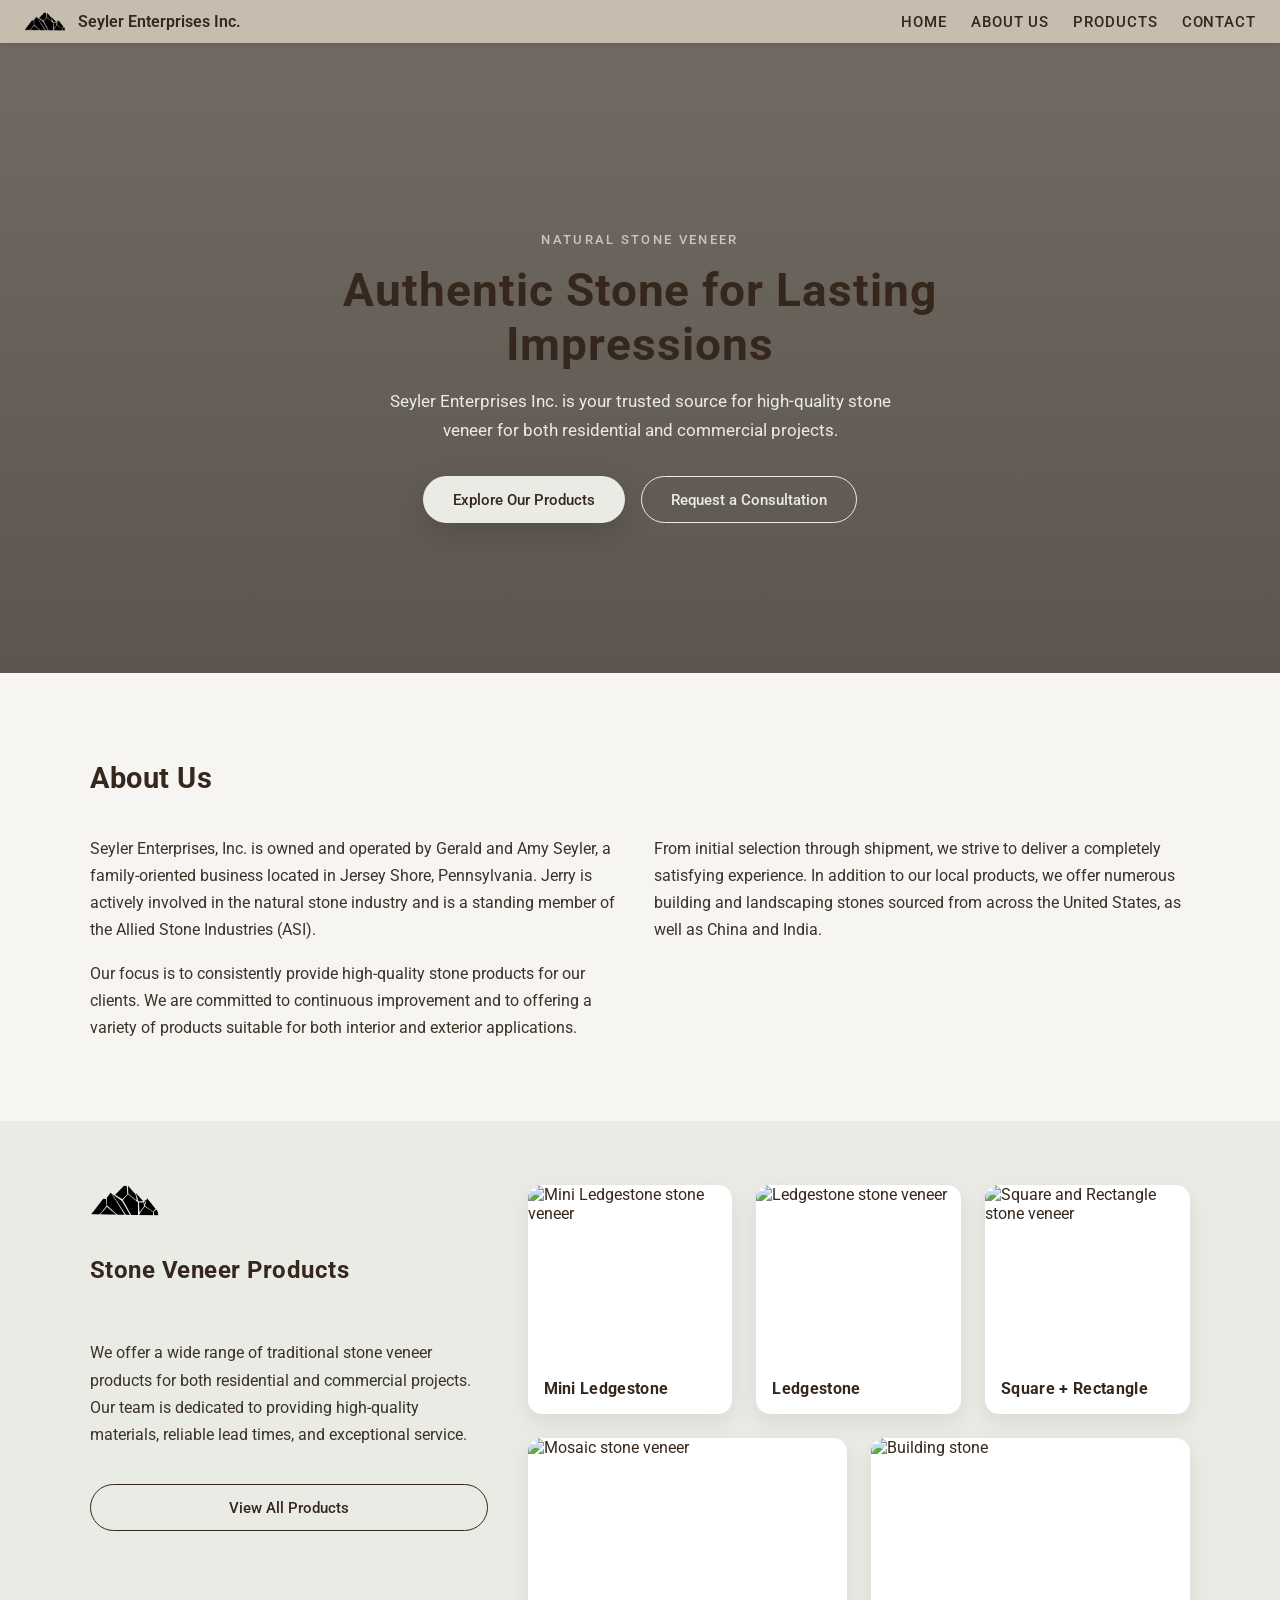
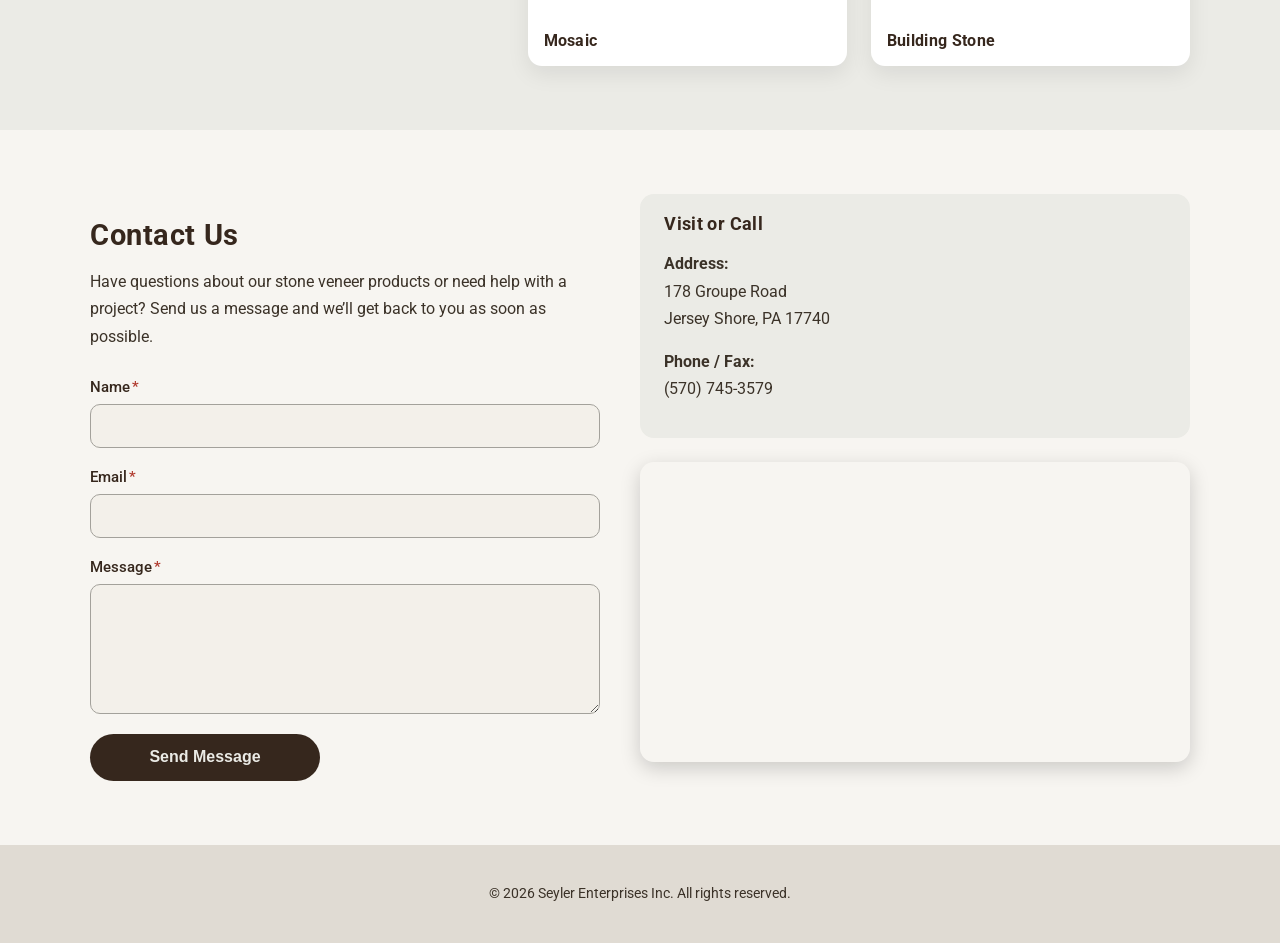
==== index.html @ 55eba983 "Main Page development" ====
<!DOCTYPE html>
<html lang="en">
<head>
    <meta charset="UTF-8">
    <meta name="viewport" content="width=device-width, initial-scale=1.0">
    <title>Seyler Enterprises Inc.</title>

    <link rel="stylesheet" href="styles.css">

    <meta name="description" content="Seyler Enterprises Inc. provides high‑quality natural stone veneer for residential and commercial projects.">
    <meta name="keywords" content="stone veneer, stone, stonework, stone veneer consultation, building stone, natural stone">
    <meta property="og:title" content="Seyler Enterprises Inc. - Stone Veneer Experts">
    <meta property="og:description" content="Discover high‑quality stone veneer products from Seyler Enterprises Inc.">
    <link rel="icon" href="/images/seylerlogo.png" type="image/png">
</head>
<body>
    <header id="home">
        <nav class="site-nav">
            <a href="#home" class="brand">
                <img src="images/seylerlogo.png" alt="Seyler Enterprises mountain logo" class="logo">
                <span class="brand-text">Seyler Enterprises Inc.</span>
            </a>
            <button class="nav-toggle" aria-label="Toggle navigation">
                <span></span><span></span><span></span>
            </button>
            <ul class="nav-links">
                <li><a href="#home">Home</a></li>
                <li><a href="#about">About Us</a></li>
                <li><a href="/products/">Products</a></li>
                <li><a href="#contact">Contact</a></li>
            </ul>
        </nav>

        <section class="hero">
            <div class="hero-inner">
                <p class="eyebrow">Natural Stone Veneer</p>
                <h1>Authentic Stone for Lasting Impressions</h1>
                <p class="hero-subtitle">
                    Seyler Enterprises Inc. is your trusted source for high‑quality stone veneer
                    for both residential and commercial projects.
                </p>
                <div class="hero-actions">
                    <a href="/products/" class="btn btn-primary">Explore Our Products</a>
                    <a href="#contact" class="btn btn-secondary">Request a Consultation</a>
                </div>
            </div>
        </section>
    </header>

    <main>
        <section class="section about" id="about">
            <div class="section-inner">
                <h2>About Us</h2>
                <div class="two-column">
                    <div>
                        <p>
                            Seyler Enterprises, Inc. is owned and operated by Gerald and Amy Seyler,
                            a family‑oriented business located in Jersey Shore, Pennsylvania.
                            Jerry is actively involved in the natural stone industry and is a standing member
                            of the Allied Stone Industries (ASI).
                        </p>
                        <p>
                            Our focus is to consistently provide high‑quality stone products for our clients.
                            We are committed to continuous improvement and to offering a variety of products
                            suitable for both interior and exterior applications.
                        </p>
                    </div>
                    <div>
                        <p>
                            From initial selection through shipment, we strive to deliver a completely satisfying
                            experience. In addition to our local products, we offer numerous building and
                            landscaping stones sourced from across the United States, as well as China and India.
                        </p>
                    </div>
                </div>
            </div>
        </section>

        <section class="section products" id="products">
            <div class="section-inner">
                <div class="products-intro">
                    <div class="products-copy">
                        <img src="images/seylerlogo.png" alt="Seyler Enterprises logo" class="logoprod">
                        <h2>Stone Veneer Products</h2>
                        <p>
                            We offer a wide range of traditional stone veneer products for both residential
                            and commercial projects. Our team is dedicated to providing high‑quality
                            materials, reliable lead times, and exceptional service.
                        </p>
                        <a href="/products/" class="btn btn-outline">View All Products</a>
                    </div>

                    <div class="products-grid">
                        <article class="product-card">
                            <img src="images/stone1.jpg" alt="Mini Ledgestone stone veneer">
                            <h3><a href="/products/mini-ledgestone/">Mini Ledgestone</a></h3>
                        </article>
                        <article class="product-card">
                            <img src="images/stone2.jpg" alt="Ledgestone stone veneer">
                            <h3><a href="/products/ledgestone/">Ledgestone</a></h3>
                        </article>
                        <article class="product-card">
                            <img src="images/stone3.jpg" alt="Square and Rectangle stone veneer">
                            <h3><a href="/products/square-rectangle/">Square + Rectangle</a></h3>
                        </article>
                        <article class="product-card">
                            <img src="images/stone4.jpg" alt="Mosaic stone veneer">
                            <h3><a href="/products/mosaic/">Mosaic</a></h3>
                        </article>
                        <article class="product-card">
                            <img src="images/stone5.jpg" alt="Building stone">
                            <h3><a href="/products/building-stone/">Building Stone</a></h3>
                        </article>
                    </div>
                </div>
            </div>
        </section>

        <section class="section contact-section" id="contact">
            <div class="section-inner contact">
                <div class="contact-left">
                    <h2>Contact Us</h2>
                    <p class="contact-intro">
                        Have questions about our stone veneer products or need help with a project?
                        Send us a message and we’ll get back to you as soon as possible.
                    </p>
                    <form action="https://formspree.io/f/mojnlrzy" method="POST">
                        <div class="form-group">
                            <label for="name">Name<span aria-hidden="true">*</span></label>
                            <input type="text" id="name" name="name" required>
                        </div>

                        <div class="form-group">
                            <label for="email">Email<span aria-hidden="true">*</span></label>
                            <input type="email" id="email" name="email" required>
                        </div>

                        <div class="form-group">
                            <label for="message">Message<span aria-hidden="true">*</span></label>
                            <textarea id="message" name="message" rows="5" required></textarea>
                        </div>

                        <button type="submit" class="submit-btn">
                            Send Message
                        </button>
                    </form>
                </div>

                <div class="contact-right">
                    <div class="contact-details">
                        <h3>Visit or Call</h3>
                        <p><strong>Address:</strong><br>178 Groupe Road<br>Jersey Shore, PA 17740</p>
                        <p><strong>Phone / Fax:</strong><br>(570) 745-3579</p>
                    </div>
                    <div class="map-wrapper">
                        <iframe
                            src="https://www.google.com/maps/embed?pb=!1m18!1m12!1m3!1d3005.645024533542!2d-77.23205892357052!3d41.12044301251035!2m3!1f0!2f0!3f0!3m2!1i1024!2i768!4f13.1!3m3!1m2!1s0x89cefdd07c491e7b%3A0x6454f17bd1262dc9!2sSeyler%20Enterprises%2C%20Inc.!5e0!3m2!1sen!2sus!4v1771478318906!5m2!1sen!2sus"
                            width="100%"
                            height="300"
                            style="border:0;"
                            allowfullscreen=""
                            loading="lazy"
                            referrerpolicy="no-referrer-when-downgrade"
                        ></iframe>
                    </div>
                </div>
            </div>
        </section>
    </main>

    <footer class="site-footer">
        <p>&copy; <span id="year"></span> Seyler Enterprises Inc. All rights reserved.</p>
    </footer>

    <script>
        document.getElementById('year').textContent = new Date().getFullYear();

        const toggle = document.querySelector('.nav-toggle');
        const navLinks = document.querySelector('.nav-links');
        toggle.addEventListener('click', () => {
            navLinks.classList.toggle('open');
            toggle.classList.toggle('open');
        });
    </script>
</body>
</html>
---- styles.css ----
@import url("https://fonts.googleapis.com/css2?family=Roboto:wght@300;400;500;700&display=swap");

:root {
    --fog: #ebebe6;
    --driftwood: #c0b8ab;
    --stone: #a3a19b;
    --oatmeal: #c9c5bf;
    --umber: #685b4d;
    --dumber: #36271d;
    --background: #f7f5f1;
    --white: #ffffff;
    --shadow-soft: 0 10px 30px rgba(0, 0, 0, 0.15);
}

*,
*::before,
*::after {
    box-sizing: border-box;
}

html,
body {
    margin: 0;
    padding: 0;
    font-family: "Roboto", system-ui, -apple-system, BlinkMacSystemFont, "Segoe UI", sans-serif;
    color: var(--dumber);
    background-color: var(--background);
}

img {
    max-width: 100%;
    display: block;
}


.section {
    padding: 4rem 1.5rem;
}

.section-inner {
    max-width: 1100px;
    margin: 0 auto;
}

h1, h2, h3 {
    color: var(--dumber);
    letter-spacing: 0.02em;
}

p {
    line-height: 1.7;
    color: #3b3228;
}


.site-nav {
    position: sticky;
    top: 0;
    z-index: 20;
    display: flex;
    align-items: center;
    justify-content: space-between;
    padding: 0.75rem 1.5rem;
    background: rgba(198, 187, 173, 0.97);
    backdrop-filter: blur(10px);
    box-shadow: 0 1px 6px rgba(0, 0, 0, 0.15);
}

.brand {
    display: flex;
    align-items: center;
    gap: 0.75rem;
    text-decoration: none;
    color: inherit;
}

.logo {
    width: 42px;
    height: auto;
    object-fit: contain;
}

.brand-text {
    font-weight: 600;
    font-size: 1rem;
    white-space: nowrap;
}


.nav-links {
    display: flex;
    align-items: center;
    gap: 1.5rem;
    list-style: none;
    margin: 0;
    padding: 0;
}

.nav-links li a {
    text-decoration: none;
    color: var(--dumber);
    font-weight: 500;
    font-size: 0.95rem;
    letter-spacing: 0.06em;
    text-transform: uppercase;
    padding-bottom: 0.1rem;
    border-bottom: 2px solid transparent;
    transition: color 0.2s ease, border-color 0.2s ease;
}

.nav-links li a:hover {
    color: var(--umber);
    border-color: var(--umber);
}


.nav-toggle {
    display: none;
    flex-direction: column;
    justify-content: center;
    gap: 5px;
    width: 34px;
    height: 34px;
    padding: 0;
    border: none;
    background: transparent;
    cursor: pointer;
}

.nav-toggle span {
    height: 2px;
    background: var(--dumber);
    border-radius: 999px;
    transition: transform 0.25s ease, opacity 0.25s ease, width 0.25s ease;
}

.nav-toggle span:nth-child(1) { width: 100%; }
.nav-toggle span:nth-child(2) { width: 80%; }
.nav-toggle span:nth-child(3) { width: 60%; }

.nav-toggle.open span:nth-child(1) {
    transform: translateY(7px) rotate(45deg);
    width: 100%;
}

.nav-toggle.open span:nth-child(2) {
    opacity: 0;
}

.nav-toggle.open span:nth-child(3) {
    transform: translateY(-7px) rotate(-45deg);
    width: 100%;
}


.hero {
    min-height: 70vh;
    display: flex;
    align-items: center;
    justify-content: center;
    padding: 4.5rem 1.5rem 3rem;
    background: linear-gradient(
            to bottom,
            rgba(40, 32, 24, 0.65),
            rgba(40, 32, 24, 0.75)
        ),
        url("images/stone-background.jpg") center/cover no-repeat;
    color: var(--fog);
}

.hero-inner {
    max-width: 650px;
    text-align: center;
}

.eyebrow {
    text-transform: uppercase;
    letter-spacing: 0.18em;
    font-size: 0.8rem;
    font-weight: 500;
    color: var(--oatmeal);
    margin-bottom: 0.75rem;
}

.hero h1 {
    font-size: clamp(2.15rem, 4vw, 2.9rem);
    margin: 0 0 1rem;
}

.hero-subtitle {
    font-size: 1.05rem;
    max-width: 34rem;
    margin: 0 auto 2rem;
    color: var(--fog);
}

.hero-actions {
    display: flex;
    flex-wrap: wrap;
    justify-content: center;
    gap: 1rem;
}


.btn {
    display: inline-flex;
    align-items: center;
    justify-content: center;
    padding: 0.85rem 1.8rem;
    border-radius: 999px;
    border: 1px solid transparent;
    font-weight: 500;
    text-decoration: none;
    font-size: 0.95rem;
    cursor: pointer;
    transition: background-color 0.22s ease, color 0.22s ease, transform 0.16s ease,
        box-shadow 0.22s ease, border-color 0.22s ease;
}

.btn-primary {
    background-color: var(--fog);
    color: var(--dumber);
    box-shadow: var(--shadow-soft);
}

.btn-primary:hover {
    transform: translateY(-1px);
    box-shadow: 0 14px 32px rgba(0, 0, 0, 0.22);
}

.btn-secondary {
    background-color: transparent;
    color: var(--fog);
    border-color: var(--fog);
}

.btn-secondary:hover {
    background-color: rgba(235, 235, 230, 0.1);
}


.btn-outline {
    border-color: var(--dumber);
    background-color: transparent;
    color: var(--dumber);
    border-radius: 999px;
    padding-inline: 1.6rem;
}

.btn-outline:hover {
    background-color: var(--dumber);
    color: var(--fog);
}


.about {
    background-color: var(--background);
}

.about h2 {
    margin-bottom: 1.5rem;
    font-size: 1.8rem;
}

.two-column {
    display: grid;
    gap: 1.75rem;
}

@media (min-width: 768px) {
    .two-column {
        grid-template-columns: repeat(2, minmax(0, 1fr));
    }
}


.products {
    background-color: var(--fog);
}

.products-intro {
    display: grid;
    gap: 2.5rem;
}

@media (min-width: 900px) {
    .products-intro {
        grid-template-columns: minmax(0, 1.2fr) minmax(0, 2fr);
        align-items: start;
    }
}

.products-copy {
    display: flex;
    flex-direction: column;
    gap: 1.25rem;
}

.logoprod {
    width: 70px;
    height: auto;
}

.products-grid {
    display: flex;
    flex-wrap: wrap;
    justify-content: center;
    gap: 1.5rem;
}


.product-card {
    flex: 1 1 calc(33.333% - 1.5rem);
    max-width: 320px;
	
}


@media (max-width: 1024px) {
    .product-card {
        flex: 1 1 calc(50% - 1.5rem);
    }
}


@media (max-width: 640px) {
    .product-card {
        flex: 1 1 100%;
    }
}

.product-card {
    background-color: var(--white);
    border-radius: 14px;
    overflow: hidden;
    box-shadow: 0 8px 22px rgba(0, 0, 0, 0.08);
    transition: transform 0.18s ease, box-shadow 0.18s ease;
}

.product-card img {
    width: 100%;
    height: 180px;
    object-fit: cover;
}

.product-card h3 {
    font-size: 1rem;
    margin: 0.85rem 1rem 1rem;
}

.product-card h3 a {
    text-decoration: none;
    color: var(--dumber);
}

.product-card:hover {
    transform: translateY(-4px);
    box-shadow: 0 12px 26px rgba(0, 0, 0, 0.18);
}


.contact-section {
    background-color: var(--background);
}

.contact {
    display: grid;
    gap: 2.5rem;
}

@media (min-width: 900px) {
    .contact {
        grid-template-columns: minmax(0, 1.3fr) minmax(0, 1.4fr);
        align-items: flex-start;
    }
}

.contact-left h2 {
    margin-bottom: 0.75rem;
    font-size: 1.8rem;
}

.contact-intro {
    margin-bottom: 1.75rem;
    max-width: 30rem;
}

.contact-right {
    display: flex;
    flex-direction: column;
    gap: 1.5rem;
}

.contact-details {
    padding: 1.25rem 1.5rem;
    background-color: var(--fog);
    border-radius: 14px;
}

.contact-details h3 {
    margin-top: 0;
    margin-bottom: 0.85rem;
    font-size: 1.1rem;
}

.map-wrapper iframe {
    border-radius: 14px;
    box-shadow: 0 6px 20px rgba(0, 0, 0, 0.18);
}

/* FORM */

form {
    display: flex;
    flex-direction: column;
    gap: 1.25rem;
    width: 100%;
}

.form-group {
    display: flex;
    flex-direction: column;
    gap: 0.5rem;
}

.form-group label {
    font-weight: 500;
    font-size: 0.95rem;
    color: var(--dumber);
}

.form-group span {
    color: #b03a2e;
    margin-left: 0.1rem;
}

.form-group input,
.form-group textarea {
    padding: 0.75rem 0.9rem;
    border: 1.5px solid var(--stone);
    border-radius: 10px;
    background-color: #f3f0ea;
    color: #333;
    font-size: 0.98rem;
    transition: border-color 0.2s ease, box-shadow 0.2s ease, background-color 0.2s ease;
}

.form-group input:focus,
.form-group textarea:focus {
    outline: none;
    border-color: var(--umber);
    background-color: #fff;
    box-shadow: 0 0 0 3px rgba(104, 91, 77, 0.18);
}

.form-group textarea {
    resize: vertical;
    min-height: 130px;
}

.submit-btn {
    border: none;
    border-radius: 999px;
    background-color: var(--dumber);
    color: var(--fog);
    padding: 0.9rem 1.8rem;
    font-size: 1rem;
    font-weight: 600;
    cursor: pointer;
    width: 100%;
    max-width: 230px;
    transition: background-color 0.22s ease, transform 0.16s ease, box-shadow 0.22s ease;
}

.submit-btn:hover {
    background-color: var(--umber);
    transform: translateY(-1px);
    box-shadow: var(--shadow-soft);
}


.site-footer {
    padding: 1.5rem;
    text-align: center;
    font-size: 0.85rem;
    color: #6d645c;
    background-color: #e0dbd3;
}



@media (max-width: 720px) {
    .nav-toggle {
        display: flex;
    }

    .nav-links {
        position: absolute;
        inset-inline: 0;
        top: 56px;
        flex-direction: column;
        background-color: rgba(198, 187, 173, 0.98);
        padding: 0.75rem 1.5rem 1rem;
        max-height: 0;
        overflow: hidden;
        opacity: 0;
        transform: translateY(-8px);
        transition: max-height 0.25s ease, opacity 0.25s ease, transform 0.25s ease;
    }

    .nav-links.open {
        max-height: 220px;
        opacity: 1;
        transform: translateY(0);
    }
}
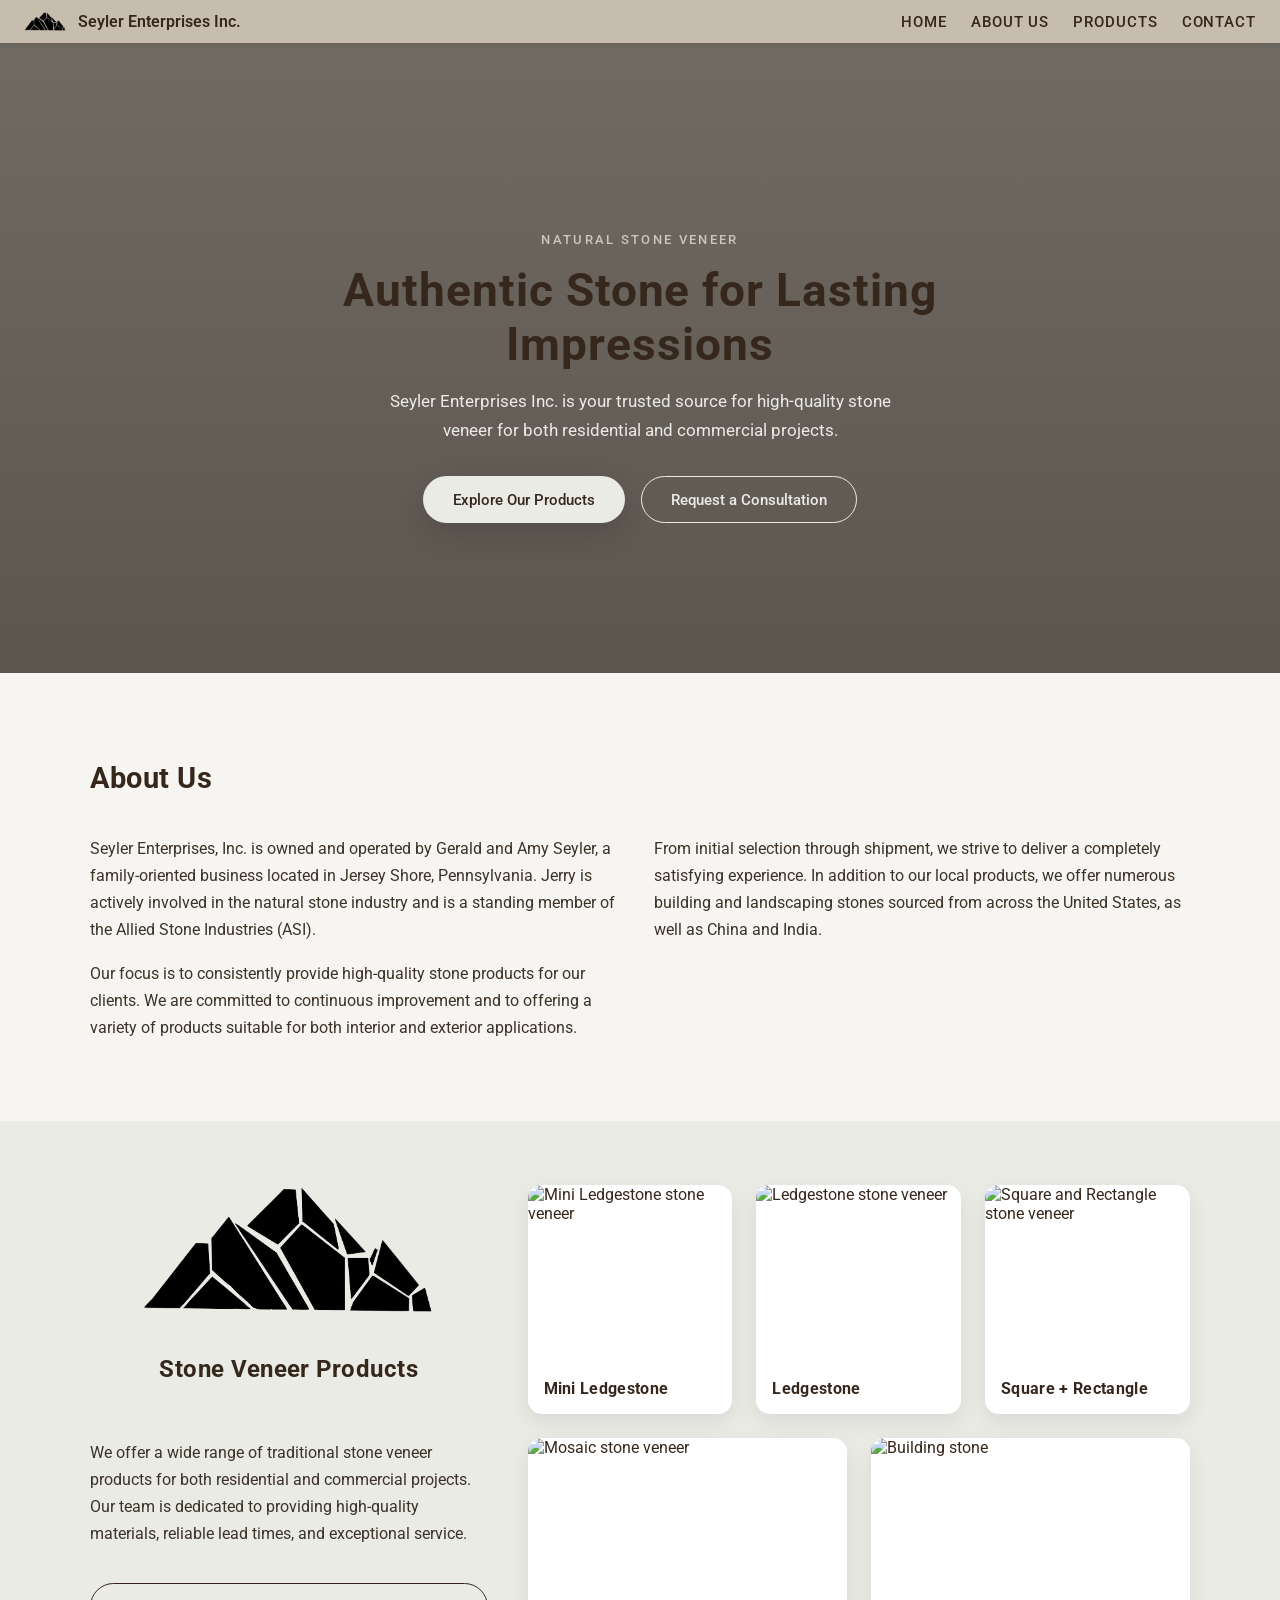
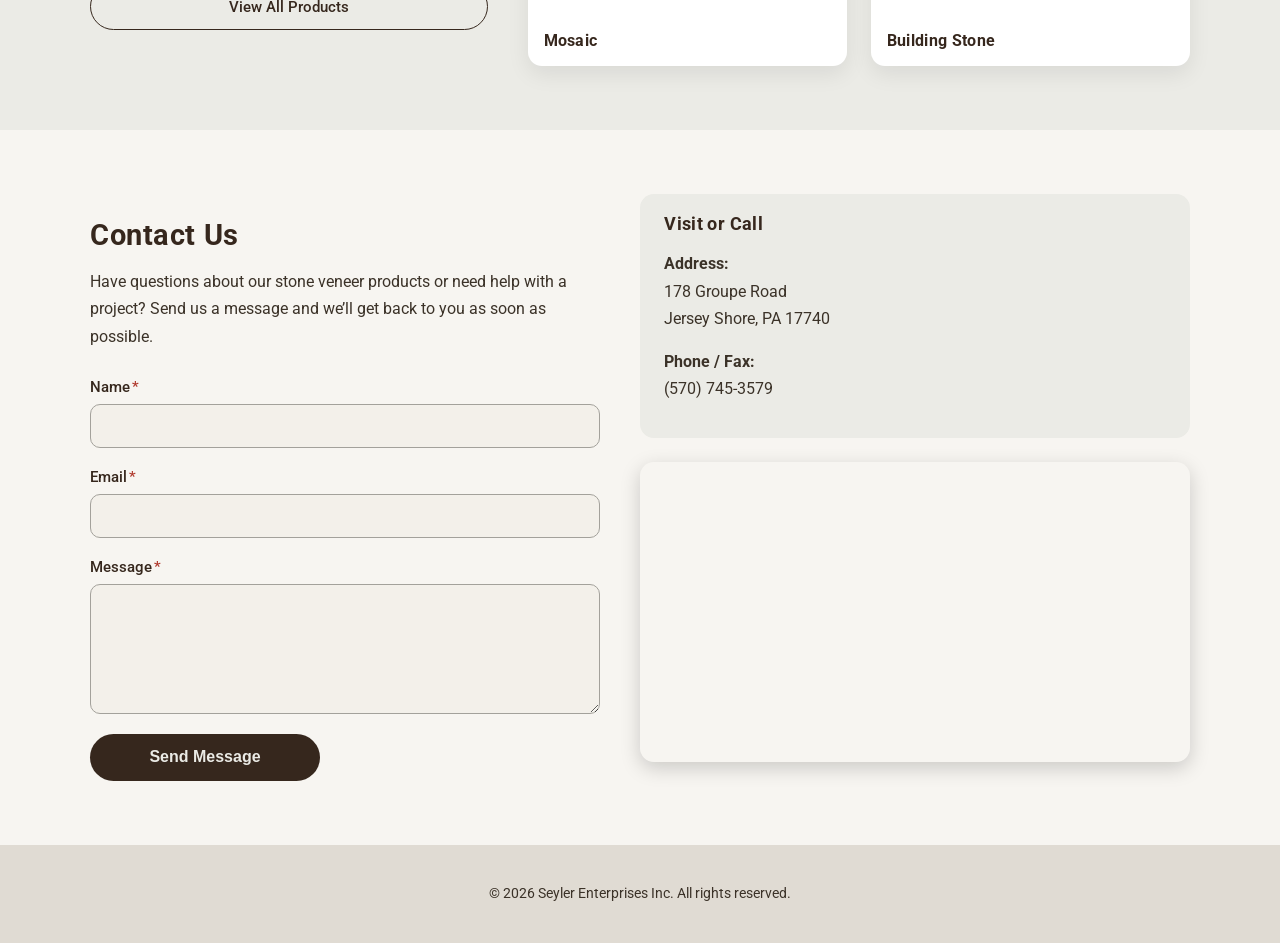
==== commit 58de36bb: "Changing .logoprod styles" ====
--- a/index.html
+++ b/index.html
@@ -26,7 +26,7 @@
             <ul class="nav-links">
                 <li><a href="#home">Home</a></li>
                 <li><a href="#about">About Us</a></li>
-                <li><a href="/products/">Products</a></li>
+                <li><a href="https://seylerenterprisesinc.us/products">Products</a></li>
                 <li><a href="#contact">Contact</a></li>
             </ul>
         </nav>
@@ -40,7 +40,7 @@
                     for both residential and commercial projects.
                 </p>
                 <div class="hero-actions">
-                    <a href="/products/" class="btn btn-primary">Explore Our Products</a>
+                    <a href="https://seylerenterprisesinc.us/products" class="btn btn-primary">Explore Our Products</a>
                     <a href="#contact" class="btn btn-secondary">Request a Consultation</a>
                 </div>
             </div>
@@ -81,7 +81,7 @@
                 <div class="products-intro">
                     <div class="products-copy">
                         <img src="images/seylerlogo.png" alt="Seyler Enterprises logo" class="logoprod">
-                        <h2>Stone Veneer Products</h2>
+                        <h2 style="text-align: center;">Stone Veneer Products</h2>
                         <p>
                             We offer a wide range of traditional stone veneer products for both residential
                             and commercial projects. Our team is dedicated to providing high‑quality
@@ -93,23 +93,23 @@
                     <div class="products-grid">
                         <article class="product-card">
                             <img src="images/stone1.jpg" alt="Mini Ledgestone stone veneer">
-                            <h3><a href="/products/mini-ledgestone/">Mini Ledgestone</a></h3>
+                            <h3><a href="/products/#mini-ledgestone/">Mini Ledgestone</a></h3>
                         </article>
                         <article class="product-card">
                             <img src="images/stone2.jpg" alt="Ledgestone stone veneer">
-                            <h3><a href="/products/ledgestone/">Ledgestone</a></h3>
+                            <h3><a href="/products/#ledgestone/">Ledgestone</a></h3>
                         </article>
                         <article class="product-card">
                             <img src="images/stone3.jpg" alt="Square and Rectangle stone veneer">
-                            <h3><a href="/products/square-rectangle/">Square + Rectangle</a></h3>
+                            <h3><a href="/products/#square-rectangle/">Square + Rectangle</a></h3>
                         </article>
                         <article class="product-card">
                             <img src="images/stone4.jpg" alt="Mosaic stone veneer">
-                            <h3><a href="/products/mosaic/">Mosaic</a></h3>
+                            <h3><a href="/products/#mosaic/">Mosaic</a></h3>
                         </article>
                         <article class="product-card">
                             <img src="images/stone5.jpg" alt="Building stone">
-                            <h3><a href="/products/building-stone/">Building Stone</a></h3>
+                            <h3><a href="/products/#building-stone/">Building Stone</a></h3>
                         </article>
                     </div>
                 </div>
@@ -124,7 +124,7 @@
                         Have questions about our stone veneer products or need help with a project?
                         Send us a message and we’ll get back to you as soon as possible.
                     </p>
-                    <form action="https://formspree.io/f/mojnlrzy" method="POST">
+                    <form action="https://formspree.io/f/mlgwqvlg" method="POST">
                         <div class="form-group">
                             <label for="name">Name<span aria-hidden="true">*</span></label>
                             <input type="text" id="name" name="name" required>
--- a/styles.css
+++ b/styles.css
@@ -22,7 +22,7 @@
 body {
     margin: 0;
     padding: 0;
-    font-family: "Roboto", system-ui, -apple-system, BlinkMacSystemFont, "Segoe UI", sans-serif;
+    font-family: "Roboto", sans-serif;
     color: var(--dumber);
     background-color: var(--background);
 }
@@ -297,8 +297,8 @@
 }
 
 .logoprod {
-    width: 70px;
-    height: auto;
+    width: 75%;
+    margin: auto;
 }
 
 .products-grid {
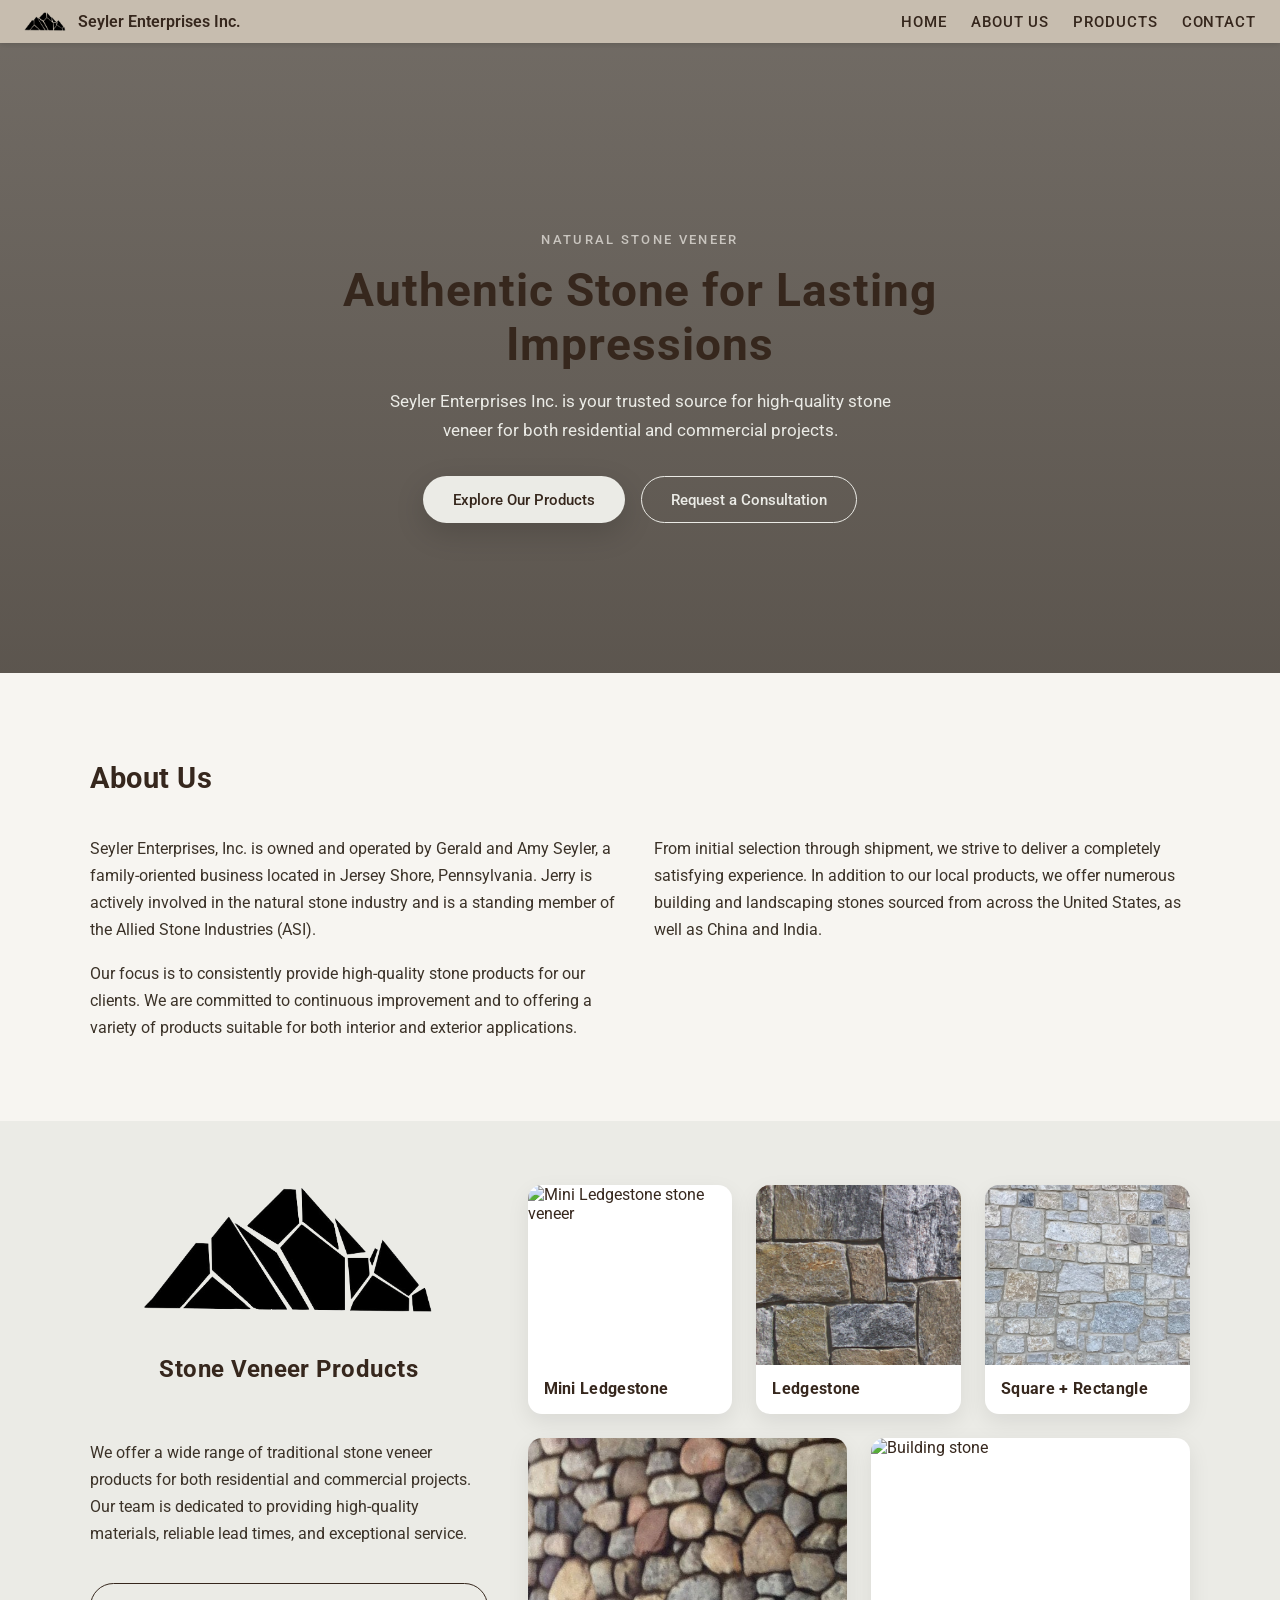
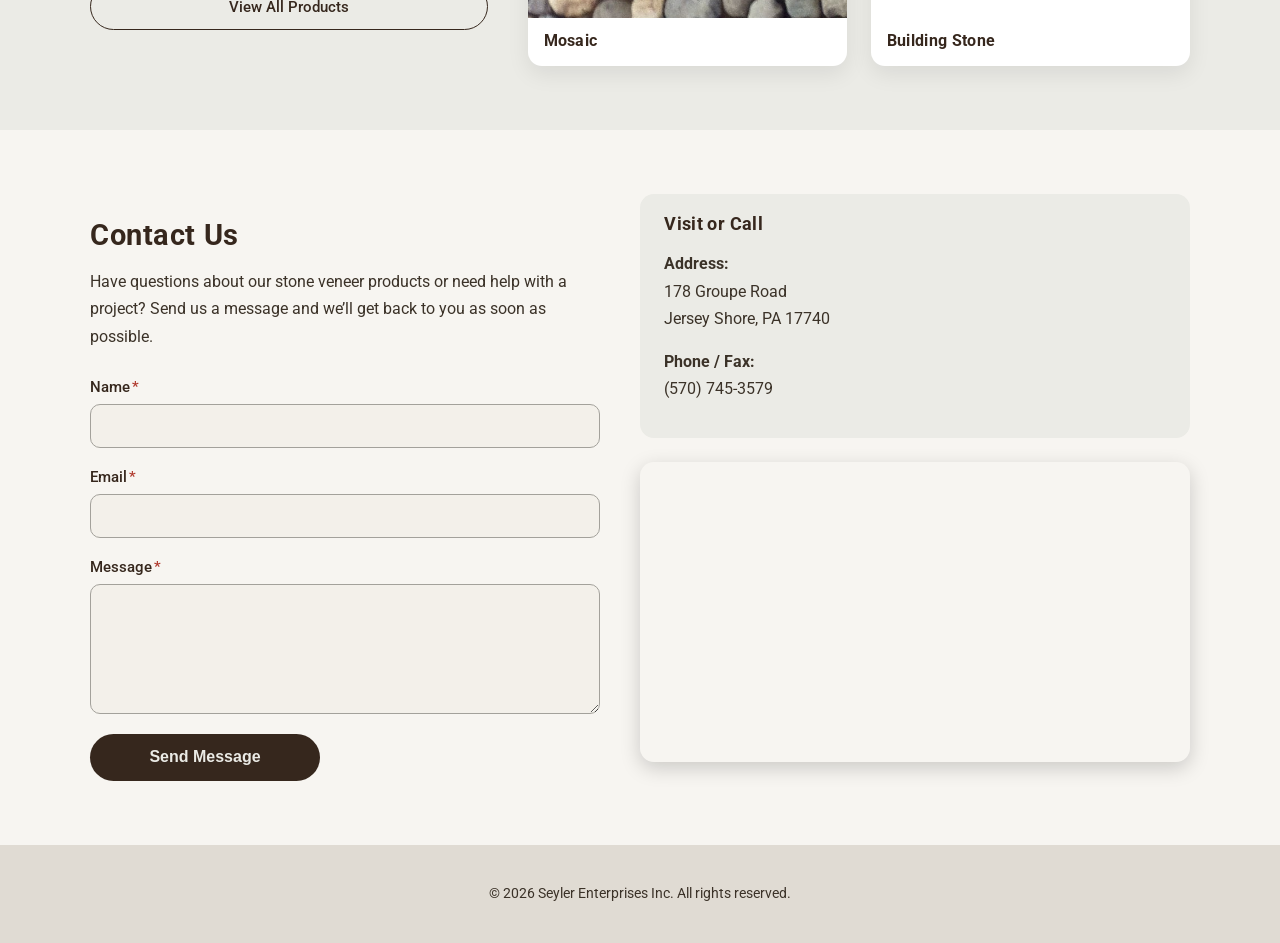
==== commit 915f91d6: "Finishing touches before changing image format" ====
--- a/index.html
+++ b/index.html
@@ -93,23 +93,23 @@
                     <div class="products-grid">
                         <article class="product-card">
                             <img src="images/stone1.jpg" alt="Mini Ledgestone stone veneer">
-                            <h3><a href="/products/#mini-ledgestone/">Mini Ledgestone</a></h3>
+                            <h3><a href="/products/?filter=mini-ledgestone">Mini Ledgestone</a></h3>
                         </article>
                         <article class="product-card">
-                            <img src="images/stone2.jpg" alt="Ledgestone stone veneer">
-                            <h3><a href="/products/#ledgestone/">Ledgestone</a></h3>
+                            <img src="images/LedgePanel.png" alt="Ledgestone stone veneer">
+                            <h3><a href="/products/?filter=ledgestone">Ledgestone</a></h3>
                         </article>
                         <article class="product-card">
-                            <img src="images/stone3.jpg" alt="Square and Rectangle stone veneer">
-                            <h3><a href="/products/#square-rectangle/">Square + Rectangle</a></h3>
+                            <img src="images/SRPanel.jpg" alt="Square and Rectangle stone veneer">
+                            <h3><a href="/products/?filter=square-rectangle">Square + Rectangle</a></h3>
                         </article>
                         <article class="product-card">
-                            <img src="images/stone4.jpg" alt="Mosaic stone veneer">
-                            <h3><a href="/products/#mosaic/">Mosaic</a></h3>
+                            <img src="images/MosaicPanel.jpg" alt="Mosaic stone veneer">
+                            <h3><a href="/products/?filter=mosaic">Mosaic</a></h3>
                         </article>
                         <article class="product-card">
                             <img src="images/stone5.jpg" alt="Building stone">
-                            <h3><a href="/products/#building-stone/">Building Stone</a></h3>
+                            <h3><a href="/products/?filter=building-stone">Building Stone</a></h3>
                         </article>
                     </div>
                 </div>
